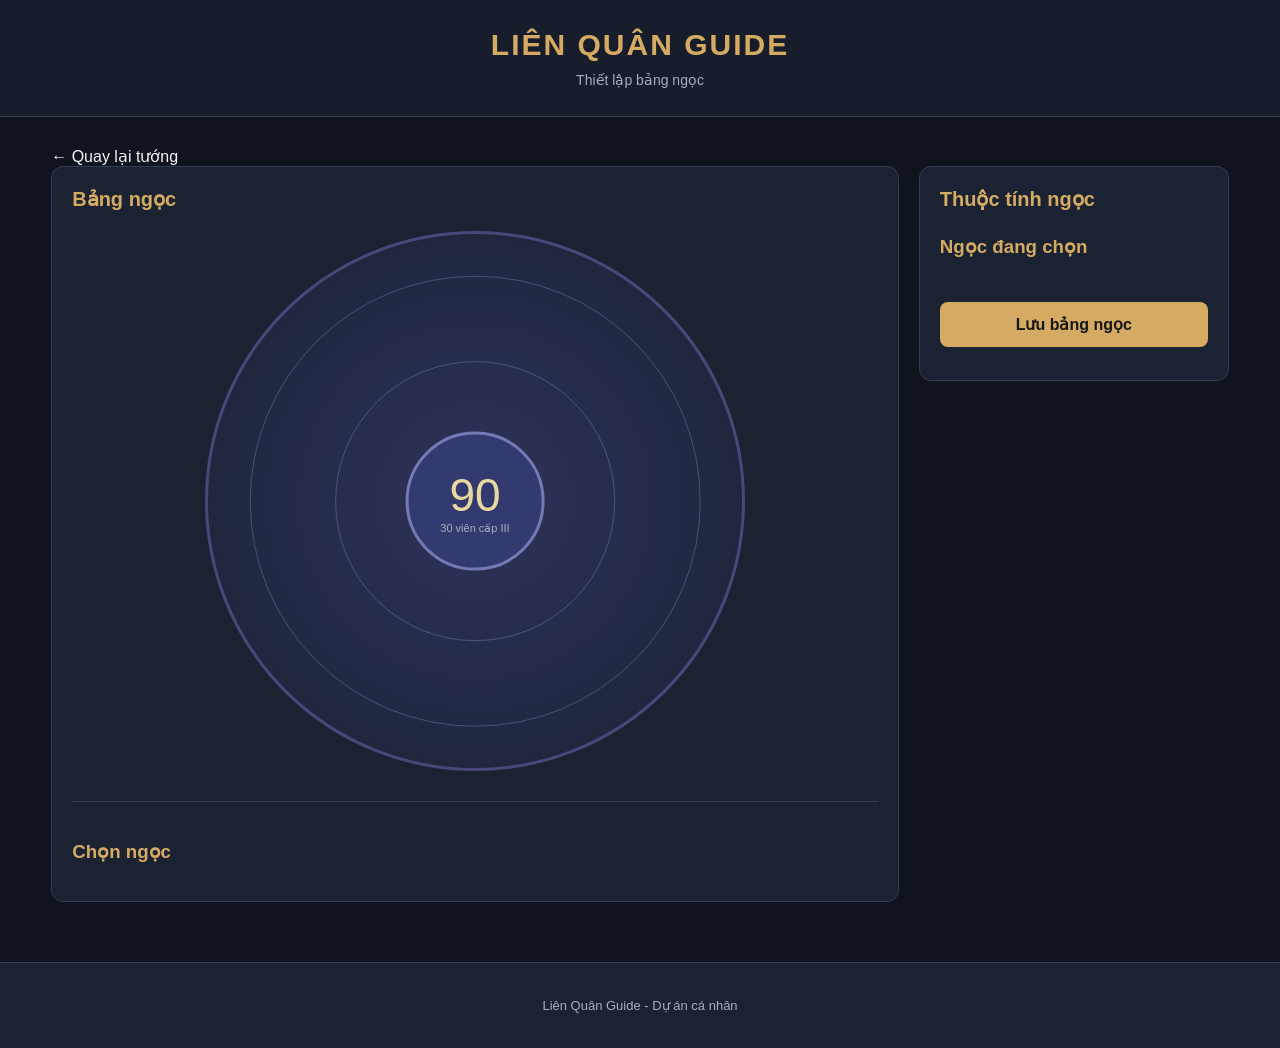
==== arcana.html @ 673d38d2 "Initial commit" ====
<!doctype html>
<html lang="vi">
  <head>
    <meta charset="UTF-8" />
    <meta name="viewport" content="width=device-width, initial-scale=1.0" />

    <title>Bảng ngọc - Liên Quân Guide</title>

    <link rel="stylesheet" href="css/style.css" />

    <script src="js/game-data-loader.js" defer></script>
    <script src="js/heroes-json.js" defer></script>
    <script src="js/arcana.js" defer></script>
  </head>

  <body>
    <header class="header">
      <div class="container">
        <h1>LIÊN QUÂN GUIDE</h1>
        <p>Thiết lập bảng ngọc</p>
      </div>
    </header>

    <main class="container arcana-page">
      <a id="arcana-back" href="index.html" class="back-link">
        ← Quay lại tướng
      </a>

      <div id="arcana-profile"></div>

      <div class="arcana-layout">
        <!-- Vòng tròn 30 viên ngọc -->
        <section class="arcana-board">
          <h2>Bảng ngọc</h2>

          <div id="arcana-circle" class="arcana-circle">
            <div class="arcana-center">
              <span>90</span>
              <small>30 viên cấp III</small>
            </div>
          </div>

          <div id="arcana-picker" class="arcana-picker">
            <h3>Chọn ngọc</h3>
            <div id="arcana-options"></div>
          </div>
        </section>

        <!-- Thông tin ngọc -->
        <aside class="arcana-sidebar">
          <h2>Thuộc tính ngọc</h2>

          <div id="arcana-stats"></div>

          <h3>Ngọc đang chọn</h3>
          <div id="arcana-details"></div>

          <button id="save-arcana" type="button">Lưu bảng ngọc</button>

          <p id="arcana-status" role="status"></p>
        </aside>
      </div>
    </main>

    <footer class="footer">
      <p>Liên Quân Guide - Dự án cá nhân</p>
    </footer>
  </body>
</html>
---- css/style.css ----
/* 1. THIẾT LẬP CHUNG */

:root {
  --bg: #10141f;
  --surface: #1b2232;
  --surface-hover: #293349;
  --primary: #d5aa62;
  --text: #f3f4f6;
  --muted: #a5afc0;
  --border: #343e51;
}

* {
  box-sizing: border-box;
}

body {
  margin: 0;
  font-family: Arial, sans-serif;
  background: var(--bg);
  color: var(--text);
  min-height: 100vh;
  display: flex;
  flex-direction: column;
}

.container {
  width: min(1200px, 92%);
  margin: 0 auto;
}

a {
  text-decoration: none;
  color: inherit;
}

button,
input {
  font: inherit;
}

/* 2. HEADER */

.header {
  background: #171d2b;
  padding: 28px 0;
  text-align: center;
  border-bottom: 1px solid var(--border);
}

.header h1 {
  margin: 0;
  font-size: 30px;
  letter-spacing: 2px;
  color: var(--primary);
}

.header p {
  margin: 10px 0 0;
  color: var(--muted);
  font-size: 14px;
}

/* 3. NAVIGATION */

.navbar {
  background: var(--surface);
  border-bottom: 1px solid var(--border);
}

.navbar .container {
  display: flex;
  align-items: center;
  flex-wrap: wrap;
  gap: 24px;
}

.navbar a {
  padding: 16px 0;
  font-size: 14px;
  color: var(--muted);
  transition: color 0.2s;
}

.navbar a:hover,
.navbar a.active {
  color: var(--primary);
}

/* 4. MAIN */

main {
  flex: 1;
}

.hero-section {
  padding: 35px 0 55px;
}

.hero-section h2 {
  margin: 0 0 24px;
  font-size: 24px;
}

/* 5. SEARCH */

.search-box {
  margin-bottom: 20px;
}

#hero-search {
  width: 100%;
  padding: 14px 16px;
  background: var(--surface);
  color: var(--text);
  border: 1px solid var(--border);
  border-radius: 8px;
  outline: none;
}

#hero-search:focus {
  border-color: var(--primary);
}

#hero-search::placeholder {
  color: var(--muted);
}

/* 6. LANE FILTERS */

.lane-filters {
  display: flex;
  flex-wrap: wrap;
  gap: 10px;
  margin-bottom: 24px;
}

.filter-btn {
  padding: 10px 18px;
  background: var(--surface);
  color: var(--muted);
  border: 1px solid var(--border);
  border-radius: 8px;
  cursor: pointer;
  transition: 0.2s;
}

.filter-btn:hover {
  background: var(--surface-hover);
  color: var(--text);
}

.filter-btn.active {
  background: var(--primary);
  color: #171717;
  border-color: var(--primary);
  font-weight: bold;
}

/* 7. HERO COUNT */

#hero-count {
  color: var(--muted);
  font-size: 14px;
  margin-bottom: 20px;
}

/* 8. HERO GRID */

.hero-grid {
  display: grid;
  grid-template-columns: repeat(6, minmax(0, 1fr));
  gap: 16px;
}

.hero-card {
  display: flex;
  flex-direction: column;
  align-items: center;
  text-align: center;
  gap: 8px;
  padding: 14px 8px;
  background: var(--surface);
  border: 1px solid var(--border);
  border-radius: 10px;
  transition: 0.2s;
  min-width: 0;
}

.hero-card:hover {
  background: var(--surface-hover);
  border-color: var(--primary);
  transform: translateY(-3px);
}

.hero-avatar {
  width: 72px;
  height: 72px;
  display: flex;
  align-items: center;
  justify-content: center;
  border-radius: 50%;
  background: linear-gradient(135deg, #514027, #a78046);
  color: white;
  font-size: 28px;
  font-weight: bold;
}

.hero-avatar img {
  width: 100%;
  height: 100%;
  object-fit: cover;
  border-radius: 50%;
}

.hero-card h3 {
  margin: 4px 0 0;
  font-size: 15px;
  overflow-wrap: anywhere;
}

.hero-role {
  font-size: 12px;
  color: var(--primary);
  margin: 0;
}

.hero-lanes {
  margin: 0;
  font-size: 11px;
  color: var(--muted);
  line-height: 1.5;
}

.empty-message {
  grid-column: 1 / -1;
  text-align: center;
  padding: 40px;
  color: var(--muted);
}

/* 9. FOOTER */

.footer {
  padding: 22px;
  text-align: center;
  background: var(--surface);
  border-top: 1px solid var(--border);
  color: var(--muted);
  font-size: 13px;
}

/* 10. RESPONSIVE */

@media (max-width: 1000px) {
  .hero-grid {
    grid-template-columns: repeat(4, minmax(0, 1fr));
  }
}

@media (max-width: 650px) {
  .header h1 {
    font-size: 23px;
  }

  .hero-section {
    padding-top: 24px;
  }

  .hero-grid {
    grid-template-columns: repeat(3, minmax(0, 1fr));
    gap: 10px;
  }

  .hero-card {
    padding: 12px 5px;
  }

  .hero-avatar {
    width: 58px;
    height: 58px;
    font-size: 23px;
  }

  .hero-card h3 {
    font-size: 13px;
  }

  .navbar .container {
    gap: 18px;
  }
}

@media (max-width: 360px) {
  .hero-grid {
    grid-template-columns: repeat(2, minmax(0, 1fr));
  }
}

/* 11. BẢNG KHẮC CHẾ */

.matchup-form {
  display: flex;
  flex-direction: column;
  gap: 12px;
  margin-bottom: 30px;
}

.matchup-form label {
  font-size: 14px;
  font-weight: bold;
  color: var(--text);
  margin-top: 8px;
}

.matchup-form select,
.matchup-form textarea {
  width: 100%;
  padding: 12px 14px;
  background: var(--bg);
  color: var(--text);
  border: 1px solid var(--border);
  border-radius: 8px;
  font: inherit;
  outline: none;
}

.matchup-form select:focus,
.matchup-form textarea:focus {
  border-color: var(--primary);
}

.matchup-form textarea {
  min-height: 120px;
  resize: vertical;
  line-height: 1.6;
}

.matchup-form textarea::placeholder {
  color: var(--muted);
}

#save-matchup {
  align-self: flex-start;
  background: var(--primary);
  color: #171717;
  border: none;
  padding: 12px 24px;
  border-radius: 8px;
  font-weight: bold;
  cursor: pointer;
  margin-top: 8px;
  transition: 0.2s;
}

#save-matchup:hover {
  filter: brightness(1.1);
}

/* 12. DANH SÁCH KÈO ĐÃ LƯU */

#matchup-list {
  display: grid;
  grid-template-columns: repeat(2, minmax(0, 1fr));
  gap: 16px;
  margin-top: 16px;
}

.matchup-card {
  background: var(--bg);
  border: 1px solid var(--border);
  border-radius: 10px;
  padding: 18px;
  min-width: 0;
}

.matchup-card h4 {
  color: var(--primary);
  font-size: 17px;
  margin: 0 0 12px;
}

.matchup-card p {
  color: var(--muted);
  font-size: 14px;
  line-height: 1.6;
  white-space: pre-wrap;
  overflow-wrap: anywhere;
}

.matchup-card button {
  padding: 9px 18px;
  margin: 8px 8px 0 0;
  background: var(--surface-hover);
  color: var(--text);
  border: 1px solid var(--border);
  border-radius: 6px;
  cursor: pointer;
}

.matchup-card button:hover {
  border-color: var(--primary);
}

.matchup-card button:last-child {
  color: #ff8585;
}

#matchup-list > p {
  grid-column: 1 / -1;
  color: var(--muted);
}

/* 13. RESPONSIVE BẢNG KHẮC CHẾ */

@media (max-width: 650px) {
  #matchup-list {
    grid-template-columns: 1fr;
  }

  #save-matchup {
    width: 100%;
  }

  .matchup-card {
    padding: 14px;
  }

  .matchup-form select,
  .matchup-form textarea {
    font-size: 16px;
  }
}

/* 14. HÌNH ẢNH TƯỚNG ĐỐI ĐẦU */

.matchup-header {
  display: flex;
  align-items: center;
  gap: 12px;
  margin-bottom: 14px;
}

.matchup-avatar {
  width: 55px;
  height: 55px;
  border-radius: 10px;
  object-fit: cover;
  flex-shrink: 0;
}

.matchup-avatar.fallback {
  display: flex;
  align-items: center;
  justify-content: center;
  background: var(--surface-hover);
  font-size: 22px;
  font-weight: bold;
}

.matchup-header h4 {
  margin: 0;
  font-size: 17px;
  color: var(--text);
}

/* 15. MÀU SẮC ĐỘ KHÓ */

.matchup-difficulty {
  display: inline-block;
  padding: 6px 12px;
  border-radius: 6px;
  font-size: 13px;
  font-weight: bold;
  margin-bottom: 10px;
}

.difficulty-easy {
  background: #173b2b;
  color: #68e0a0;
}

.difficulty-even {
  background: #3a321c;
  color: #f3c969;
}

.difficulty-hard {
  background: #472d19;
  color: #ffad68;
}

.difficulty-very-hard {
  background: #471f2a;
  color: #ff738c;
}

/* 16. BỘ TRANG BỊ - 12 Ô */

.build-description {
  color: var(--muted);
  font-size: 14px;
  margin-bottom: 20px;
}

.build-slots {
  display: grid;
  grid-template-columns: repeat(6, minmax(0, 1fr));
  gap: 14px;
}

.build-slot {
  position: relative;
  min-width: 0;
}

.build-slot-button {
  width: 100%;
  min-height: 125px;
  padding: 12px 6px;
  background: var(--bg);
  color: var(--text);
  border: 1px solid var(--border);
  border-radius: 10px;
  cursor: pointer;
  display: flex;
  flex-direction: column;
  align-items: center;
  justify-content: center;
  gap: 10px;
  transition: 0.2s;
}

.build-slot-button:hover {
  border-color: var(--primary);
  background: var(--surface-hover);
}

.build-slot-button img {
  width: 65px;
  height: 65px;
  object-fit: contain;
  border-radius: 8px;
}

.build-slot-button span {
  font-size: 12px;
  text-align: center;
  overflow-wrap: anywhere;
}

.build-slot-plus {
  font-size: 35px !important;
  color: var(--primary);
}

/* Nút xóa trang bị */

.build-remove {
  position: absolute;
  top: 5px;
  right: 5px;
  padding: 4px 7px;
  background: #51232b;
  color: #ff9ca8;
  border: none;
  border-radius: 5px;
  cursor: pointer;
  font-size: 11px;
}

.build-remove:hover {
  background: #813142;
}

#build-status {
  margin-top: 18px;
  color: var(--muted);
  font-size: 13px;
}

/* 17. BẢNG CHỌN TRANG BỊ */

.item-picker {
  margin-top: 25px;
  padding: 20px;
  background: var(--bg);
  border: 1px solid var(--primary);
  border-radius: 12px;
}

/* Đảm bảo bảng chọn ẩn khi đóng */

.item-picker[hidden] {
  display: none;
}

.item-picker-header {
  display: flex;
  justify-content: space-between;
  align-items: center;
  gap: 12px;
  margin-bottom: 18px;
}

.item-picker-header h3 {
  margin: 0;
  font-size: 18px;
  color: var(--primary);
}

#close-item-picker {
  padding: 8px 15px;
  background: var(--surface-hover);
  color: var(--text);
  border: 1px solid var(--border);
  border-radius: 6px;
  cursor: pointer;
}

#item-search,
#item-category {
  width: 100%;
  padding: 12px;
  margin-bottom: 12px;
  background: var(--surface);
  color: var(--text);
  border: 1px solid var(--border);
  border-radius: 8px;
  outline: none;
}

#item-search:focus,
#item-category:focus {
  border-color: var(--primary);
}

/* Danh sách trang bị */

.item-list {
  display: grid;
  grid-template-columns: repeat(3, minmax(0, 1fr));
  gap: 10px;
  max-height: 450px;
  overflow-y: auto;
}

.item-option {
  display: flex;
  align-items: center;
  gap: 12px;
  padding: 10px;
  background: var(--surface);
  color: var(--text);
  border: 1px solid var(--border);
  border-radius: 8px;
  cursor: pointer;
  text-align: left;
  min-width: 0;
}

.item-option:hover {
  border-color: var(--primary);
  background: var(--surface-hover);
}

.item-option img {
  width: 48px;
  height: 48px;
  object-fit: contain;
  flex-shrink: 0;
}

.item-option-info {
  display: flex;
  flex-direction: column;
  gap: 5px;
  min-width: 0;
}

.item-option-info strong {
  font-size: 13px;
  overflow-wrap: anywhere;
}

.item-option-info span {
  font-size: 12px;
  color: var(--primary);
}

/* 18. RESPONSIVE TRANG BỊ */

@media (max-width: 900px) {
  .build-slots {
    grid-template-columns: repeat(4, minmax(0, 1fr));
  }

  .item-list {
    grid-template-columns: repeat(2, minmax(0, 1fr));
  }
}

@media (max-width: 650px) {
  .build-slots {
    grid-template-columns: repeat(3, minmax(0, 1fr));
    gap: 9px;
  }

  .build-slot-button {
    min-height: 110px;
  }

  .build-slot-button img {
    width: 52px;
    height: 52px;
  }

  .item-picker {
    padding: 12px;
  }

  .item-list {
    grid-template-columns: 1fr;
  }

  #item-search,
  #item-category {
    font-size: 16px;
  }
}

/* 19. GHI CHÚ CÁCH CHƠI */

.notes-description {
  color: var(--muted);
  font-size: 14px;
  margin-bottom: 18px;
}

.notes-textarea {
  width: 100%;
  min-height: 250px;
  padding: 16px;
  background: var(--bg);
  color: var(--text);
  border: 1px solid var(--border);
  border-radius: 10px;
  font: inherit;
  font-size: 15px;
  line-height: 1.7;
  resize: vertical;
  outline: none;
}

.notes-textarea:focus {
  border-color: var(--primary);
}

.notes-actions {
  display: flex;
  flex-wrap: wrap;
  gap: 12px;
  margin-top: 15px;
}

.notes-actions button {
  padding: 12px 20px;
  border: none;
  border-radius: 8px;
  font-weight: bold;
  cursor: pointer;
}

#save-notes {
  background: var(--primary);
  color: #171717;
}

#delete-notes {
  background: #51232b;
  color: #ff9ca8;
}

#notes-status {
  color: var(--muted);
  font-size: 13px;
  margin-top: 12px;
}

@media (max-width: 650px) {
  .notes-actions button {
    flex: 1;
  }

  .notes-textarea {
    font-size: 16px;
  }
}

/* 20. GHIM TƯỚNG */

.hero-card-wrapper {
  position: relative;
  min-width: 0;
}

.hero-card-wrapper .hero-card {
  height: 100%;
}

.hero-pin {
  position: absolute;
  top: 8px;
  right: 8px;
  width: 32px;
  height: 32px;
  background: #10141fe0;
  color: var(--muted);
  border: 1px solid var(--border);
  border-radius: 8px;
  font-size: 22px;
  cursor: pointer;
  z-index: 2;
}

.hero-pin:hover,
.hero-pin.pinned {
  color: var(--primary);
  border-color: var(--primary);
}

.hero-card-wrapper:has(.hero-pin.pinned) .hero-card {
  border-color: var(--primary);
}

/* 21. BẢNG KHẮC CHẾ DẠNG LIỆT KÊ */

.matchup-table {
  min-width: 620px;
}

.matchup-table th,
.matchup-table td {
  padding: 14px;
}

.matchup-table th {
  font-size: 13px;
}

.matchup-table tbody tr:hover {
  background: var(--surface-hover);
}

.matchup-hero {
  gap: 12px;
}

.matchup-hero img {
  width: 46px;
  height: 46px;
  border-radius: 8px;
  object-fit: cover;
}

.matchup-hero strong {
  font-size: 14px;
}

.matchup-note-cell {
  font-size: 13px;
}

.matchup-actions button {
  padding: 8px 12px;
}

@media (max-width: 650px) {
  .matchup-table th,
  .matchup-table td {
    padding: 10px;
  }
}

/* 22. BẢNG KHẮC CHẾ MỚI */

/* Bộ lọc lane */

.enemy-tabs {
  display: flex;
  flex-wrap: wrap;
  gap: 8px;
  margin: 8px 0 14px;
}

.enemy-tabs button {
  background: var(--bg);
  color: var(--text);
  border: 1px solid var(--border);
  padding: 9px 12px;
  border-radius: 7px;
  cursor: pointer;
}

.enemy-tabs button.active,
.enemy-tabs button:hover {
  background: var(--primary);
  border-color: var(--primary);
  color: #171717;
}

/* Tìm kiếm và lọc vai trò */

.enemy-toolbar {
  display: grid;
  grid-template-columns: 1fr 190px;
  gap: 10px;
}

.enemy-toolbar input,
.enemy-toolbar select {
  min-width: 0;
  width: 100%;
  padding: 11px;
  background: var(--bg);
  color: var(--text);
  border: 1px solid var(--border);
  border-radius: 8px;
}

/* Lưới chọn tướng */

.enemy-grid {
  display: grid;
  grid-template-columns: repeat(auto-fill, minmax(94px, 1fr));
  gap: 9px;
  max-height: 345px;
  overflow-y: auto;
  padding: 12px;
  border: 1px solid var(--border);
  border-radius: 10px;
  background: var(--bg);
}

.enemy-choice {
  min-width: 0;
  display: flex;
  flex-direction: column;
  align-items: center;
  gap: 7px;
  padding: 9px 5px;
  border: 1px solid var(--border);
  background: var(--surface);
  border-radius: 8px;
  color: var(--text);
  cursor: pointer;
}

.enemy-choice img,
.enemy-fallback {
  width: 56px;
  height: 56px;
  object-fit: cover;
  border-radius: 8px;
}

.enemy-fallback {
  display: grid;
  place-items: center;
  background: var(--surface-hover);
}

.enemy-choice span:last-child {
  text-align: center;
  font-size: 12px;
  overflow-wrap: anywhere;
}

.enemy-choice:hover,
.enemy-choice.selected {
  border-color: var(--primary);
  background: var(--surface-hover);
}

.enemy-choice.selected {
  box-shadow: inset 0 0 0 1px var(--primary);
}

/* Tướng đang chọn */

.selected-enemy {
  color: var(--primary);
  font-weight: bold;
  margin: 4px 0 8px;
}

#matchup-status {
  color: var(--primary);
  margin: 0;
}

/* 23. DANH SÁCH KÈO THEO LANE */

#matchup-list {
  display: block;
}

.matchup-lane-heading {
  color: var(--primary);
  font-size: 16px;
  margin: 22px 0 10px;
}

/* Bảng */

.matchup-table-wrapper {
  width: 100%;
  overflow-x: auto;
  border: 1px solid var(--border);
  border-radius: 10px;
}

.matchup-table {
  width: 100%;
  min-width: 700px;
  border-collapse: collapse;
}

.matchup-table th,
.matchup-table td {
  padding: 12px;
  text-align: left;
  vertical-align: middle;
  border-bottom: 1px solid var(--border);
}

.matchup-table th {
  background: var(--surface-hover);
  color: var(--primary);
}

.matchup-table tbody tr:last-child td {
  border-bottom: none;
}

/* Hình và tên tướng */

.matchup-hero {
  display: flex;
  align-items: center;
  gap: 9px;
}

.matchup-hero img,
.matchup-hero .enemy-fallback {
  width: 42px;
  height: 42px;
  border-radius: 7px;
}

/* Ghi chú */

.matchup-note-cell {
  max-width: 350px;
  white-space: pre-wrap;
  overflow-wrap: anywhere;
  color: var(--muted);
}

/* Nút sửa và xóa */

.matchup-actions {
  white-space: nowrap;
}

.matchup-actions button {
  padding: 7px 10px;
  margin-right: 5px;
  border-radius: 6px;
  border: 1px solid var(--border);
  background: var(--surface-hover);
  color: var(--text);
  cursor: pointer;
}

.matchup-actions .delete-matchup {
  color: #ff8585;
}

/* Đánh giá cũ */

.difficulty-old {
  background: #333;
  color: #ddd;
}

/* 24. RESPONSIVE */

@media (max-width: 650px) {
  .enemy-toolbar {
    grid-template-columns: 1fr;
  }

  .enemy-grid {
    grid-template-columns: repeat(4, minmax(0, 1fr));
    gap: 5px;
    padding: 7px;
  }

  .enemy-choice img,
  .enemy-fallback {
    width: 45px;
    height: 45px;
  }

  .enemy-choice {
    padding: 6px 3px;
  }

  .enemy-choice span:last-child {
    font-size: 11px;
  }
}

@media (max-width: 380px) {
  .enemy-grid {
    grid-template-columns: repeat(3, minmax(0, 1fr));
  }
}

/* 25. HỆ THỐNG PHÙ HIỆU */

.insignias-branches button.active {
  border-color: var(--branch-color);
  color: var(--branch-color);
  background: var(--surface-hover);
}

.insignias-path {
  --path-color: var(--primary);
}

.insignias-path .path-line {
  background: var(--path-color);
  min-width: 10px;
}

.insignia-node {
  display: flex;
  flex-direction: column;
  align-items: center;
  justify-content: center;
  gap: 5px;
  background: transparent;
  border: 0;
  color: var(--muted);
  cursor: pointer;
}

.insignia-node img {
  width: 57px;
  height: 57px;
  object-fit: contain;
  border-radius: 50%;
  border: 2px solid var(--path-color);
}

.insignia-node.active img {
  box-shadow: 0 0 14px var(--path-color);
}

.insignia-node small {
  font-size: 12px;
  font-weight: bold;
  color: var(--path-color);
}

.insignia-empty {
  width: 57px;
  height: 57px;
  display: grid;
  place-items: center;
  border: 2px solid var(--path-color);
  border-radius: 50%;
  font-size: 28px;
  color: var(--path-color);
  opacity: 0.65;
}

.insignia-node.active .insignia-empty {
  opacity: 1;
  box-shadow: 0 0 12px var(--path-color);
}

.insignia-fallback {
  display: grid;
  place-items: center;
  min-height: 55px;
  color: var(--primary);
  font-size: 12px;
  text-align: center;
}

.insignias-options button:hover {
  border-color: var(--primary);
  background: var(--surface-hover);
}

.insignias-options button.selected {
  box-shadow: inset 0 0 0 1px var(--primary);
}

.insignias-info h3 {
  margin-bottom: 12px;
}

#insignias-status {
  color: var(--primary);
  font-size: 14px;
  margin-top: 12px;
}

@media (max-width: 650px) {
  .insignia-node img,
  .insignia-empty {
    width: 45px;
    height: 45px;
  }

  .insignias-path .path-node {
    width: 53px;
    min-height: 75px;
  }

  .insignias-options {
    grid-template-columns: repeat(3, minmax(0, 1fr));
  }
}

/* 26. THANH XEM TRƯỚC PHÙ HIỆU */

.insignias-preview {
  display: flex;
  align-items: center;
  justify-content: space-between;
  gap: 20px;
  margin-top: 24px;
  padding: 18px 24px;
  background: #25254b;
  border: 1px solid #393961;
  border-radius: 12px;
  text-decoration: none;
  color: var(--text);
  transition: 0.2s;
}

.insignias-preview:hover {
  background: #30305c;
  border-color: var(--primary);
}

.insignias-preview-content {
  display: flex;
  flex-direction: column;
  gap: 12px;
  min-width: 0;
}

.insignias-preview-content h3 {
  margin: 0;
  font-size: 17px;
  color: var(--muted);
}

.insignias-preview-icons {
  display: flex;
  align-items: center;
  flex-wrap: wrap;
  gap: 12px;
}

.insignia-preview-slot {
  width: 56px;
  height: 56px;
  display: grid;
  place-items: center;
  border: 2px solid #7b4652;
  border-radius: 50%;
  background: #2d2033;
  color: #dca7a7;
  font-size: 26px;
  overflow: hidden;
}

.insignia-preview-slot.sub {
  width: 46px;
  height: 46px;
  border-color: #467b59;
  background: #20392b;
  color: #88d7a5;
}

.insignia-preview-slot.sub:nth-child(4) {
  margin-left: 18px;
}

.insignia-preview-slot img {
  width: 100%;
  height: 100%;
  object-fit: contain;
}

.insignias-preview-arrow {
  font-size: 30px;
  color: #9dc4f1;
  flex-shrink: 0;
}

@media (max-width: 650px) {
  .insignias-preview {
    padding: 14px;
    gap: 10px;
  }

  .insignias-preview-icons {
    gap: 6px;
  }

  .insignia-preview-slot {
    width: 42px;
    height: 42px;
  }

  .insignia-preview-slot.sub {
    width: 36px;
    height: 36px;
  }

  .insignia-preview-slot.sub:nth-child(4) {
    margin-left: 8px;
  }

  .insignias-preview-arrow {
    font-size: 23px;
  }
}

/* 27. GIAO DIỆN BẢNG NGỌC */

.arcana-page {
  padding: 30px 0 60px;
}

.arcana-hero-profile {
  display: flex;
  align-items: center;
  gap: 15px;
  margin-bottom: 25px;
}

.arcana-hero-profile img {
  width: 75px;
  height: 75px;
  object-fit: cover;
  border-radius: 50%;
  border: 2px solid var(--primary);
}

.arcana-hero-profile h2 {
  margin: 0 0 8px;
  color: var(--primary);
}

.arcana-hero-profile p {
  margin: 0;
  color: var(--muted);
}

/* Bố cục chính */

.arcana-layout {
  display: grid;
  grid-template-columns: minmax(0, 1fr) 310px;
  gap: 20px;
  align-items: start;
}

.arcana-board,
.arcana-sidebar {
  min-width: 0;
  background: var(--surface);
  border: 1px solid var(--border);
  border-radius: 12px;
  padding: 20px;
}

.arcana-board h2,
.arcana-sidebar h2 {
  color: var(--primary);
  margin: 0 0 20px;
  font-size: 20px;
}

/* Vòng tròn */

.arcana-circle {
  position: relative;
  width: min(100%, 540px);
  aspect-ratio: 1;
  margin: 15px auto 30px;
  border: 3px solid #4b477a;
  border-radius: 50%;
  background: radial-gradient(circle, #30335c 0%, #222944 55%, #1b2232 100%);
}

.arcana-center {
  position: absolute;
  left: 50%;
  top: 50%;
  transform: translate(-50%, -50%);
  width: 26%;
  aspect-ratio: 1;
  border-radius: 50%;
  display: flex;
  flex-direction: column;
  align-items: center;
  justify-content: center;
  background: #333a70;
  border: 3px solid #747ab5;
  color: #e9d8a0;
}

.arcana-center span {
  font-size: clamp(28px, 5vw, 46px);
}

.arcana-center small {
  color: var(--muted);
  font-size: 11px;
  text-align: center;
}

/* Từng viên ngọc */

.arcana-slot {
  position: absolute;
  transform: translate(-50%, -50%);
  width: 10.8%;
  aspect-ratio: 1;
  padding: 2px;
  border-radius: 50%;
  background: #24283e;
  border: 2px solid var(--gem-color);
  cursor: pointer;
}

.arcana-red {
  --gem-color: #db6565;
}

.arcana-purple {
  --gem-color: #ae75d9;
}

.arcana-teal {
  --gem-color: #48bcc4;
}

.arcana-slot img {
  width: 100%;
  height: 100%;
  object-fit: contain;
  border-radius: 50%;
}

.arcana-slot.selected {
  box-shadow: 0 0 14px var(--gem-color);
  outline: 2px solid var(--primary);
  outline-offset: 2px;
}

.arcana-slot:hover {
  filter: brightness(1.2);
}

/* Bảng chọn loại ngọc */

.arcana-picker {
  border-top: 1px solid var(--border);
  padding-top: 20px;
}

.arcana-picker h3 {
  color: var(--primary);
}

#arcana-options {
  display: grid;
  grid-template-columns: repeat(3, minmax(0, 1fr));
  gap: 10px;
}

.arcana-option {
  display: flex;
  flex-direction: column;
  align-items: center;
  gap: 8px;
  min-width: 0;
  padding: 12px 6px;
  background: var(--bg);
  border: 1px solid var(--border);
  border-radius: 10px;
  color: var(--text);
  cursor: pointer;
}

.arcana-option img {
  width: 52px;
  height: 52px;
  object-fit: contain;
}

.arcana-option span {
  font-size: 12px;
  line-height: 1.4;
  text-align: center;
  overflow-wrap: anywhere;
}

.arcana-option.selected {
  border-color: var(--gem-color);
  background: var(--surface-hover);
}

.arcana-option:hover {
  border-color: var(--primary);
}

/* Tổng chỉ số */

.arcana-stat-row {
  display: flex;
  justify-content: space-between;
  gap: 12px;
  padding: 8px 0;
  border-bottom: 1px solid var(--border);
  font-size: 14px;
}

.arcana-stat-row strong {
  color: #70dab0;
  white-space: nowrap;
}

/* Chi tiết ngọc */

.arcana-sidebar h3 {
  color: var(--primary);
  margin-top: 25px;
}

.arcana-detail-image {
  width: 60px;
  height: 60px;
  object-fit: contain;
}

#arcana-details h4 {
  margin: 12px 0;
}

#arcana-details p {
  color: var(--muted);
  line-height: 1.6;
}

/* Nút lưu */

#save-arcana {
  width: 100%;
  padding: 13px;
  margin-top: 25px;
  background: var(--primary);
  color: #171717;
  border: 0;
  border-radius: 8px;
  font-weight: bold;
  cursor: pointer;
}

#arcana-status {
  color: var(--primary);
  font-size: 13px;
  margin-top: 12px;
}

/* Responsive */

@media (max-width: 850px) {
  .arcana-layout {
    grid-template-columns: 1fr;
  }
}

@media (max-width: 550px) {
  .arcana-board,
  .arcana-sidebar {
    padding: 12px;
  }

  .arcana-circle {
    margin: 15px auto 25px;
  }

  #arcana-options {
    grid-template-columns: repeat(2, minmax(0, 1fr));
  }

  .arcana-center small {
    font-size: 9px;
  }
}

/* 28. XEM TRƯỚC BẢNG NGỌC */

.arcana-preview {
  display: flex;
  align-items: center;
  justify-content: space-between;
  gap: 20px;
  margin-top: 16px;
  padding: 18px 24px;
  background: #25254b;
  border: 1px solid #393961;
  border-radius: 12px;
  color: var(--text);
  text-decoration: none;
  transition: 0.2s;
}

.arcana-preview:hover {
  background: #30305c;
  border-color: var(--primary);
}

.arcana-preview-content {
  display: flex;
  flex-direction: column;
  gap: 12px;
  min-width: 0;
  flex: 1;
}

.arcana-preview-content h3 {
  margin: 0;
  font-size: 17px;
  color: var(--muted);
}

.arcana-preview-summary {
  display: flex;
  align-items: center;
  gap: 12px;
  max-width: 100%;
  overflow-x: auto;
  padding-bottom: 5px;
}

.arcana-preview-level {
  width: 55px;
  height: 55px;
  flex-shrink: 0;
  display: grid;
  place-items: center;
  border: 3px solid #769bea;
  border-radius: 50%;
  background: #27365f;
  color: #e8dba5;
  font-size: 24px;
  font-weight: bold;
}

.arcana-preview-group {
  display: flex;
  flex-direction: column;
  align-items: center;
  gap: 5px;
  flex-shrink: 0;
}

.arcana-preview-group img {
  width: 43px;
  height: 43px;
  object-fit: contain;
  border-radius: 50%;
}

.arcana-preview-group span {
  font-size: 12px;
  color: var(--text);
}

.arcana-preview-empty {
  margin: 0;
  color: var(--muted);
}

.arcana-preview-arrow {
  font-size: 30px;
  color: #9dc4f1;
  flex-shrink: 0;
}

@media (max-width: 650px) {
  .arcana-preview {
    padding: 14px;
    gap: 10px;
  }

  .arcana-preview-summary {
    gap: 9px;
  }

  .arcana-preview-level {
    width: 43px;
    height: 43px;
    font-size: 19px;
  }

  .arcana-preview-group img {
    width: 35px;
    height: 35px;
  }

  .arcana-preview-arrow {
    font-size: 23px;
  }
}

/* CỬA HÀNG TRANG BỊ */

.shop-layout {
  display: grid;
  grid-template-columns: 125px minmax(0, 1fr) 245px;
  gap: 12px;
}

.shop-categories {
  display: flex;
  flex-direction: column;
  gap: 5px;
}

.shop-category {
  padding: 11px 7px;
  border: 0;
  border-left: 3px solid transparent;
  background: var(--surface);
  color: var(--text);
  text-align: left;
  border-radius: 5px;
  cursor: pointer;
}

.shop-category.active {
  border-color: var(--primary);
  background: var(--surface-hover);
  font-weight: 700;
}

.shop-main {
  min-width: 0;
}

.shop-main #item-search {
  box-sizing: border-box;
  width: 100%;
  margin-bottom: 12px;
}

.shop-main .item-list {
  display: grid;
  grid-template-columns: repeat(2, minmax(0, 1fr));
  gap: 8px;
  max-height: 350px;
  overflow-y: auto;
}

.shop-main .item-option.active {
  border-color: var(--primary);
  box-shadow: inset 0 0 0 1px var(--primary);
}

.shop-main .item-option img {
  width: 43px;
  height: 43px;
}

.shop-info {
  padding: 14px;
  background: var(--surface);
  border: 1px solid var(--border);
  border-radius: 9px;
  min-width: 0;
  line-height: 1.5;
}

.shop-detail-heading {
  display: flex;
  align-items: center;
  gap: 12px;
}

.shop-detail-heading img {
  width: 55px;
  height: 55px;
  object-fit: contain;
}

.shop-detail-heading h4 {
  margin: 0;
  font-size: 15px;
}

.shop-detail-heading p {
  margin: 4px 0 0;
  color: var(--primary);
  font-size: 13px;
}

.shop-info ul {
  padding-left: 17px;
  color: var(--primary);
  font-size: 13px;
}

.shop-info strong {
  display: block;
  margin-top: 10px;
}

.shop-info p {
  font-size: 13px;
}

#shop-confirm {
  width: 100%;
  padding: 11px;
  margin-top: 18px;
  border: 0;
  border-radius: 7px;
  background: var(--primary);
  color: #16161c;
  cursor: pointer;
  font-weight: 700;
}

#shop-confirm:disabled {
  opacity: 0.5;
  cursor: not-allowed;
}

/* CÂY GHÉP TRANG BỊ */

.shop-recipe-area {
  margin-top: 18px;
  padding-top: 12px;
  border-top: 1px solid var(--border);
}

.shop-recipe-area h4 {
  margin: 0 0 8px;
  color: var(--primary);
}

.shop-recipe-message {
  color: var(--muted);
  font-size: 12px;
  line-height: 1.5;
}

#recipe-tree {
  max-width: 100%;
  overflow-x: auto;
}

.shop-recipe-visual {
  position: relative;
  display: grid;
  grid-template-columns: repeat(var(--recipe-columns), 145px);
  gap: 26px;
  width: max-content;
  min-height: 90px;
  padding: 10px;
}

.shop-recipe-column {
  display: flex;
  flex-direction: column;
  justify-content: space-around;
  gap: 10px;
  position: relative;
  z-index: 1;
}

.shop-recipe-node {
  position: relative;
  width: 145px;
  min-height: 58px;
  display: flex;
  align-items: center;
  gap: 8px;
  padding: 7px;
  border: 1px solid var(--border);
  border-radius: 6px;
  background: var(--surface);
  color: var(--text);
  cursor: pointer;
  text-align: left;
}

.shop-recipe-node:hover {
  border-color: var(--primary);
}

.shop-recipe-node img {
  width: 38px;
  height: 38px;
  flex-shrink: 0;
  object-fit: contain;
}

.shop-recipe-node span {
  font-size: 11px;
  line-height: 1.3;
  overflow-wrap: anywhere;
}

.recipe-unverified {
  position: absolute;
  right: -6px;
  top: -7px;
  border-radius: 50%;
  background: #765326;
  color: white;
  width: 17px;
  height: 17px;
  display: grid;
  place-items: center;
  font-size: 11px;
}

.shop-recipe-lines {
  position: absolute;
  inset: 0;
  pointer-events: none;
  overflow: visible;
  z-index: 0;
}

.shop-recipe-lines path {
  fill: none;
  stroke: #7fb6ef;
  stroke-width: 2;
}

/* Responsive */

@media (max-width: 1050px) {
  .shop-layout {
    grid-template-columns: 105px minmax(0, 1fr);
  }

  .shop-info {
    grid-column: 2;
  }
}

@media (max-width: 650px) {
  .shop-categories {
    width: 100%;
  }

  .shop-category {
    flex: 0 0 auto;
  }

  .shop-main,
  .shop-info {
    box-sizing: border-box;
  }

  .shop-main .item-list {
    grid-template-columns: repeat(2, minmax(0, 1fr));
  }
}

/* PHÉP BỔ TRỢ */

.spell-hint {
  color: var(--muted);
  font-size: 14px;
  margin-bottom: 18px;
}

.spell-grid {
  display: grid;
  grid-template-columns: repeat(5, minmax(0, 1fr));
  gap: 12px;
}

.spell-option {
  display: flex;
  flex-direction: column;
  align-items: center;
  justify-content: center;
  gap: 10px;
  padding: 14px 8px;
  border: 2px solid var(--border);
  border-radius: 10px;
  background: var(--surface-hover);
  color: var(--text);
  cursor: pointer;
  transition: 0.2s;
}

.spell-option img {
  width: 54px;
  height: 54px;
  object-fit: contain;
  border-radius: 10px;
}

.spell-option span {
  font-size: 13px;
  font-weight: 600;
  text-align: center;
}

.spell-option:hover {
  border-color: var(--primary);
  transform: translateY(-2px);
}

.spell-option.is-selected {
  border-color: var(--primary);
  background: rgba(213, 170, 98, 0.16);
  box-shadow: 0 0 12px rgba(213, 170, 98, 0.2);
}

.spell-option:focus-visible {
  outline: 2px solid var(--primary);
  outline-offset: 3px;
}

.spell-detail {
  margin-top: 20px;
  padding: 16px;
  background: var(--bg);
  border: 1px solid var(--border);
  border-radius: 8px;
  color: var(--text);
  font-size: 14px;
  line-height: 1.7;
}

/* Responsive */

@media (max-width: 768px) {
  .spell-grid {
    grid-template-columns: repeat(3, minmax(0, 1fr));
  }
}

@media (max-width: 480px) {
  .spell-grid {
    grid-template-columns: repeat(2, minmax(0, 1fr));
  }

  .spell-option img {
    width: 48px;
    height: 48px;
  }
}

/* PHÉP BỔ TRỢ - GIAO DIỆN THU GỌN */

.spell-summary {
  display: grid;
  grid-template-columns: 1fr 32px;
  grid-template-areas:
    "title arrow"
    "current arrow";
  align-items: center;
  width: 100%;
  padding: 12px 16px;
  gap: 8px;
  background: var(--surface-hover);
  border: 1px solid var(--border);
  border-radius: 12px;
  color: var(--text);
  cursor: pointer;
  text-align: left;
}

.spell-summary-title {
  grid-area: title;
  font-size: 15px;
  font-weight: 600;
}

.spell-summary-current {
  grid-area: current;
  display: flex;
  align-items: center;
  gap: 12px;
  min-height: 60px;
  font-size: 14px;
}

.spell-summary-current img {
  width: 56px;
  height: 56px;
  object-fit: contain;
  border-radius: 50%;
}

.spell-summary-arrow {
  grid-area: arrow;
  font-size: 36px;
  line-height: 1;
  text-align: center;
  transition: transform 0.2s;
}

.spell-summary.is-open .spell-summary-arrow {
  transform: rotate(90deg);
}

.spell-summary:hover {
  border-color: var(--primary);
}

.spell-summary:focus-visible {
  outline: 2px solid var(--primary);
  outline-offset: 2px;
}

.spell-chooser {
  margin-top: 14px;
}

.spell-chooser[hidden] {
  display: none;
}

/* XEM TRƯỚC PHÉP BỔ TRỢ */

.spell-preview {
  display: flex;
  align-items: center;
  justify-content: space-between;
  gap: 20px;
  margin-top: 24px;
  padding: 18px 24px;
  background: #25254b;
  border: 1px solid #393961;
  border-radius: 12px;
  color: var(--text);
  cursor: pointer;
}

.spell-preview:hover {
  background: #30305c;
  border-color: var(--primary);
}

.spell-preview-content {
  display: flex;
  flex-direction: column;
  gap: 12px;
  min-width: 0;
}

.spell-preview-content h3 {
  margin: 0;
  color: var(--muted);
  font-size: 17px;
}

.spell-preview-selected {
  display: flex;
  align-items: center;
  gap: 12px;
  min-height: 56px;
}

.spell-preview-selected img {
  width: 56px;
  height: 56px;
  object-fit: contain;
  border-radius: 50%;
}

.spell-preview-arrow {
  color: #9dc4f1;
  font-size: 30px;
}

/* TRANG CHỌN PHÉP BỔ TRỢ */

.spell-page {
  padding: 30px 0 60px;
}

.spell-back {
  display: inline-block;
  margin-bottom: 24px;
  color: var(--primary);
}

.spell-hero {
  display: flex;
  align-items: center;
  gap: 15px;
  margin-bottom: 25px;
}

.spell-hero img {
  width: 75px;
  height: 75px;
  object-fit: cover;
  border-radius: 50%;
  border: 2px solid var(--primary);
}

.spell-hero h2 {
  color: var(--primary);
}

.spell-layout {
  display: grid;
  grid-template-columns: minmax(0, 1fr) minmax(0, 1fr);
  gap: 24px;
  align-items: start;
}

.spell-list-panel,
.spell-info-panel {
  background: var(--surface);
  border: 1px solid var(--border);
  border-radius: 12px;
  padding: 24px;
  min-width: 0;
}

.spell-list-panel h2 {
  margin-top: 0;
  color: var(--primary);
}

.spell-list {
  display: grid;
  grid-template-columns: repeat(3, minmax(0, 1fr));
  gap: 16px;
}

.spell-choice {
  position: relative;
  display: flex;
  flex-direction: column;
  align-items: center;
  gap: 9px;
  min-width: 0;
  padding: 12px 5px;
  border: 2px solid transparent;
  border-radius: 12px;
  background: var(--surface-hover);
  color: var(--text);
  cursor: pointer;
}

.spell-choice img {
  width: 62px;
  height: 62px;
  object-fit: contain;
  border-radius: 50%;
}

.spell-choice span:not(.spell-check) {
  font-size: 13px;
  text-align: center;
  overflow-wrap: anywhere;
}

.spell-choice:hover,
.spell-choice.active {
  border-color: var(--primary);
}

.spell-check {
  display: none;
  position: absolute;
  top: 5px;
  right: 5px;
  width: 20px;
  height: 20px;
  line-height: 20px;
  text-align: center;
  border-radius: 50%;
  color: white;
  background: #27895b;
  font-size: 13px;
}

.spell-choice.equipped .spell-check {
  display: block;
}

.spell-choice:focus-visible {
  outline: 2px solid var(--primary);
  outline-offset: 3px;
}

/* Thông tin bên phải */

.spell-info-panel {
  display: flex;
  flex-direction: column;
  gap: 14px;
}

.spell-info-image {
  width: 90px;
  height: 90px;
  object-fit: contain;
}

.spell-info-panel h2 {
  color: var(--primary);
}

.spell-info-description {
  color: var(--muted);
  line-height: 1.8;
  white-space: pre-line;
}

#spell-use {
  padding: 14px 20px;
  border: 0;
  border-radius: 8px;
  background: var(--primary);
  color: #171d2b;
  font-weight: bold;
  cursor: pointer;
}

#spell-use:disabled {
  opacity: 0.55;
  cursor: default;
}

#spell-status {
  color: var(--primary);
  font-size: 14px;
}

@media (max-width: 700px) {
  .spell-layout {
    grid-template-columns: 1fr;
  }

  .spell-list-panel,
  .spell-info-panel {
    padding: 16px;
  }

  .spell-list {
    gap: 8px;
  }

  .spell-choice img {
    width: 52px;
    height: 52px;
  }

  .spell-preview {
    padding: 14px;
  }
}

/* BỘ TRANG BỊ - XEM TRƯỚC */

.builds-preview-icons {
  display: flex;
  flex-wrap: wrap;
  align-items: center;
  gap: 10px;
  min-height: 56px;
}

.builds-preview-icons img {
  width: 56px;
  height: 56px;
  object-fit: contain;
  border-radius: 7px;
  border: 1px solid var(--border);
}

.builds-preview-more {
  color: var(--primary);
  font-size: 16px;
  font-weight: bold;
}

/* TRANG CHỌN TRANG BỊ */

.build-page {
  padding: 30px 0 60px;
}

.build-page-back {
  display: inline-block;
  margin-bottom: 24px;
  color: var(--primary);
}

.build-page-hero {
  display: flex;
  align-items: center;
  gap: 15px;
  margin-bottom: 25px;
}

.build-page-hero img {
  width: 75px;
  height: 75px;
  object-fit: cover;
  border-radius: 50%;
  border: 2px solid var(--primary);
}

.build-page-hero h2 {
  color: var(--primary);
}

@media (max-width: 650px) {
  .builds-preview-icons {
    gap: 6px;
  }

  .builds-preview-icons img {
    width: 44px;
    height: 44px;
  }
}

/* BẢNG KHẮC CHẾ - XEM TRƯỚC 5 ĐƯỜNG */

.matchup-preview-heading {
  display: flex;
  align-items: center;
  justify-content: space-between;
  gap: 20px;
  margin-bottom: 18px;
}

.matchup-preview-heading h2 {
  margin: 0;
}

.matchup-preview-arrow {
  color: #91beff;
  font-size: 30px;
  padding: 4px 12px;
  flex-shrink: 0;
}

.matchup-preview-arrow:hover {
  color: var(--primary);
}

/* Năm cột theo đường */

.matchup-preview-board {
  display: grid;
  grid-template-columns: repeat(5, minmax(0, 1fr));
  gap: 12px;
  overflow-x: auto;
  padding-bottom: 6px;
}

.matchup-preview-column {
  --lane-color: #e5ae70;
  min-width: 0;
  padding: 10px;
  border: 1px solid var(--border);
  border-top: 3px solid var(--lane-color);
  border-radius: 10px;
  background: #141b2b;
}

.matchup-preview-column[data-lane="top"] {
  --lane-color: #ed7680;
}

.matchup-preview-column[data-lane="jg"] {
  --lane-color: #51ce90;
}

.matchup-preview-column[data-lane="mid"] {
  --lane-color: #66aaff;
}

.matchup-preview-column[data-lane="ad"] {
  --lane-color: #e6b85a;
}

.matchup-preview-column[data-lane="sp"] {
  --lane-color: #b98cf6;
}

.matchup-preview-column h3 {
  color: var(--lane-color);
  font-size: 15px;
  margin: 3px 0 6px;
  overflow-wrap: anywhere;
}

.matchup-preview-count {
  color: var(--muted);
  font-size: 11px;
  margin: 0 0 12px;
}

.matchup-preview-empty {
  color: var(--muted);
  font-size: 12px;
  text-align: center;
  padding: 20px 4px;
}

/* Mỗi tướng là một thẻ xếp dọc */

.matchup-preview-card {
  display: flex;
  align-items: flex-start;
  gap: 9px;
  padding: 9px 7px;
  margin-bottom: 8px;
  background: #20283b;
  border: 1px solid #344159;
  border-radius: 8px;
}

.matchup-preview-card img,
.matchup-preview-fallback {
  width: 44px;
  height: 44px;
  flex-shrink: 0;
  border-radius: 7px;
  object-fit: cover;
}

.matchup-preview-fallback {
  display: flex;
  align-items: center;
  justify-content: center;
  background: #354057;
}

.matchup-preview-details {
  display: flex;
  flex-direction: column;
  gap: 4px;
  min-width: 0;
  flex: 1;
}

.matchup-preview-details strong {
  font-size: 12px;
  color: var(--text);
  overflow-wrap: anywhere;
}

.matchup-preview-level {
  font-size: 11px;
  font-weight: 600;
  color: #aeb9ce;
}

.matchup-preview-level[data-level="Khó"] {
  color: #ffbd55;
}

.matchup-preview-level[data-level="Cực khó"] {
  color: #ff6578;
}

.matchup-preview-level[data-level="Ngang kèo"] {
  color: #86c8f7;
}

.matchup-preview-level[data-level="Dễ"] {
  color: #69d8a0;
}

.matchup-preview-details p {
  color: var(--muted);
  font-size: 11px;
  line-height: 1.4;
  margin: 0;
  display: -webkit-box;
  line-clamp: 2;
  -webkit-line-clamp: 2;
  -webkit-box-orient: vertical;
  overflow: hidden;
  overflow-wrap: anywhere;
}

/* Màn hình nhỏ: cuộn ngang các cột */

@media (max-width: 1050px) {
  .matchup-preview-board {
    grid-template-columns: repeat(5, minmax(185px, 1fr));
  }
}

/* TRANG QUẢN LÝ KHẮC CHẾ RIÊNG */

.matchup-page {
  padding: 30px 0 60px;
}

.matchup-back {
  display: inline-block;
  margin-bottom: 24px;
  color: var(--primary);
}

.matchup-page-profile {
  display: flex;
  align-items: center;
  gap: 16px;
  margin-bottom: 24px;
}

.matchup-page-profile img {
  width: 75px;
  height: 75px;
  border-radius: 50%;
  object-fit: cover;
  border: 2px solid var(--primary);
}

.matchup-page-profile h2 {
  margin: 0 0 6px;
  color: var(--primary);
}

.matchup-page-profile p {
  margin: 0;
  color: var(--muted);
  font-size: 14px;
}

/* BẢNG NGỌC - HAI VÒNG TRÒN */

/* Đường viền trang trí hai vòng */

.arcana-circle::before,
.arcana-circle::after {
  content: "";
  position: absolute;
  left: 50%;
  top: 50%;
  transform: translate(-50%, -50%);
  border: 1px solid rgba(140, 147, 205, 0.38);
  border-radius: 50%;
  aspect-ratio: 1;
  pointer-events: none;
  z-index: 0;
}

/* Vòng ngoài */

.arcana-circle::before {
  width: 84%;
}

/* Vòng trong */

.arcana-circle::after {
  width: 52%;
}

/* Các viên ngọc */

.arcana-circle .arcana-slot {
  z-index: 1;
  transition:
    box-shadow 0.2s,
    filter 0.2s;
}

/* 18 viên vòng ngoài */

.arcana-slot-outer {
  width: 10%;
}

/* 12 viên vòng trong */

.arcana-slot-inner {
  width: 10.5%;
}

/* Tâm bảng ngọc */

.arcana-circle .arcana-center {
  z-index: 2;
}

/* Viên đang chọn */

.arcana-circle .arcana-slot.selected {
  z-index: 3;
}

/* Hiệu ứng khi rê chuột */

.arcana-circle .arcana-slot:hover {
  z-index: 4;
  filter: brightness(1.25);
}

/* Màn hình nhỏ */

@media (max-width: 550px) {
  .arcana-slot-outer {
    width: 10%;
  }

  .arcana-slot-inner {
    width: 10.5%;
  }
}

/* CỬA HÀNG TRANG BỊ - 3 CỘT */

/* Tạm ẩn cây ghép và nút thêm thủ công */

.shop-recipe-area,
#shop-confirm {
  display: none !important;
}

/* Ba khu vực: danh mục / trang bị / mô tả */

.shop-layout {
  grid-template-columns: 115px minmax(0, 1fr) 260px;
  align-items: start;
}

/* Ba cột trang bị */

.shop-main #item-list {
  display: grid;
  grid-template-columns: repeat(3, minmax(185px, 1fr));
  column-gap: 45px;
  row-gap: 8px;
  max-height: 650px;
  overflow: auto;
  align-items: start;
}

/* Trang bị xếp từ trên xuống trong từng cột */

.shop-item-column {
  display: flex;
  flex-direction: column;
  gap: 8px;
  min-width: 0;
}

/* Thẻ trang bị */

.shop-main #item-list .item-option {
  display: flex;
  align-items: center;
  width: 100%;
  min-width: 0;
  min-height: 65px;
  gap: 9px;
  padding: 7px;
  box-sizing: border-box;
}

.shop-main #item-list .item-option img {
  width: 48px;
  height: 48px;
  flex-shrink: 0;
  object-fit: contain;
}

.shop-main #item-list .item-option-info {
  min-width: 0;
  flex: 1;
}

.shop-main #item-list .item-option-info strong {
  display: block;
  overflow: hidden;
  white-space: nowrap;
  text-overflow: ellipsis;
  font-size: 12px;
}

.shop-main #item-list .item-option-info span {
  font-size: 11px;
}

/* Làm nổi bật trang bị vừa chọn */

.shop-main #item-list .item-option.active {
  border-color: var(--primary);
  background: var(--surface-hover);
}

/* Responsive */

@media (max-width: 1100px) {
  .shop-layout {
    grid-template-columns: 110px minmax(0, 1fr);
  }

  .shop-info {
    grid-column: 2;
  }
}

@media (max-width: 650px) {
  .shop-layout {
    display: flex;
    flex-direction: column;
  }

  .shop-main,
  .shop-info {
    width: 100%;
  }

  .shop-main #item-list {
    grid-template-columns: repeat(3, 185px);
    max-height: 550px;
    overflow: auto;
  }

  .shop-categories {
    flex-direction: row;
    overflow-x: auto;
  }
}

.shop-main #item-list .item-option.support-branch-active {
  border-color: #e6b85a;
  background: rgba(230, 184, 90, 0.12);
}

/* Nút Lưu / Hủy bộ trang bị */

.build-actions {
  display: flex;
  gap: 12px;
  margin-top: 16px;
}

.build-actions button {
  padding: 11px 22px;
  border-radius: 8px;
  border: 1px solid var(--border);
  font-weight: bold;
  cursor: pointer;
}

#save-build {
  background: var(--primary);
  color: #171717;
}

#cancel-build {
  background: var(--surface-hover);
  color: var(--text);
}

.build-actions button:disabled {
  opacity: 0.45;
  cursor: not-allowed;
}

/* Nút Lưu / Hủy phù hiệu */

.insignias-save-actions {
  display: flex;
  gap: 12px;
  margin-top: 20px;
}

.insignias-save-actions button {
  flex: 1;
  width: auto !important;
  margin-top: 0 !important;
  padding: 12px 20px;
  border-radius: 8px;
  font-weight: bold;
  cursor: pointer;
}

#cancel-insignias {
  background: var(--surface-hover);
  color: var(--text);
  border: 1px solid var(--border);
}

#cancel-insignias:hover {
  border-color: var(--primary);
}

@media (max-width: 450px) {
  .insignias-save-actions {
    flex-wrap: wrap;
  }
}

/* Nút Lưu / Hủy bảng ngọc */

.arcana-save-actions {
  display: flex;
  gap: 12px;
  margin-top: 25px;
}

.arcana-save-actions button {
  flex: 1;
  min-width: 0;
  padding: 13px;
  border-radius: 8px;
  font-weight: bold;
  cursor: pointer;
}

.arcana-save-actions #save-arcana {
  width: auto;
  margin-top: 0;
}

#cancel-arcana {
  background: var(--surface-hover);
  color: var(--text);
  border: 1px solid var(--border);
}

#cancel-arcana:hover {
  border-color: var(--primary);
}

/* Nút Lưu / Hủy phép bổ trợ */

.spell-save-actions {
  display: flex;
  gap: 12px;
  margin-top: 18px;
}

.spell-save-actions button {
  flex: 1;
  min-width: 0;
  padding: 12px 18px;
  border-radius: 8px;
  font-weight: bold;
  cursor: pointer;
}

.spell-save-actions #spell-use {
  width: auto;
  margin: 0;
}

#spell-cancel {
  background: var(--surface-hover);
  color: var(--text);
  border: 1px solid var(--border);
}

#spell-cancel:hover {
  border-color: var(--primary);
}

/* ==================================
   SWAP TRANG BỊ - TRANG BUILD
================================== */

.build-swap {
  position: absolute;
  top: 5px;
  left: 5px;
  z-index: 1;
  padding: 4px 7px;
  background: #273c53;
  color: #9dc4f1;
  border: 0;
  border-radius: 5px;
  font-size: 14px;
  cursor: pointer;
}

.build-swap:hover {
  background: #3a5576;
}

.build-slot.swap-source .build-slot-button {
  border: 2px solid var(--primary);
  box-shadow: 0 0 0 2px rgba(230, 184, 90, 0.18);
}

/* ==================================
   CORE TRANG BỊ - TRANG HERO
================================== */

.builds-preview h3 a {
  color: inherit;
  text-decoration: none;
}

.builds-preview .insignias-preview-arrow {
  text-decoration: none;
}

.build-core-item {
  position: relative;
  display: inline-flex;
}

.build-core-item.is-core img {
  border-color: #e6b85a;
}

.build-core-star {
  position: absolute;
  top: -8px;
  right: -7px;
  display: grid;
  place-items: center;
  width: 24px;
  height: 24px;
  padding: 0;
  border: 1px solid var(--border);
  border-radius: 6px;
  background: #171d2b;
  color: #9dc4f1;
  font-size: 20px;
  cursor: pointer;
}

.build-core-star.active {
  color: #f3c35a;
  border-color: #f3c35a;
}
/* Giãn khoảng cách trang bị ở trang Hero */
.builds-preview-icons {
  display: flex;
  flex-wrap: wrap;
  align-items: center;
  column-gap: 18px;
  row-gap: 18px;
  padding: 8px 0;
}

/* CORE PHÙ HIỆU - TRANG HERO */

.insignias-preview-icons {
  column-gap: 18px;
  row-gap: 16px;
  padding: 8px 0;
}

.insignias-preview .insignia-preview-slot {
  position: relative;
  overflow: visible;
}

.insignias-preview .insignia-preview-slot img {
  border-radius: 50%;
}

.insignias-preview .insignia-preview-slot.is-core {
  border-color: #e6b85a;
}

.insignia-core-star {
  position: absolute;
  top: -8px;
  right: -8px;
  z-index: 2;

  display: grid;
  place-items: center;

  width: 24px;
  height: 24px;
  padding: 0;

  background: #171d2b;
  color: #9dc4f1;
  border: 1px solid var(--border);
  border-radius: 6px;

  font-size: 20px;
  cursor: pointer;
}

.insignia-core-star.active {
  color: #f3c35a;
  border-color: #f3c35a;
}

/* === LQG: Model toc danh (JSON) === */
.attack-speed-panel {
  margin-top: 24px;
  padding: 22px 24px;
  border: 1px solid var(--border, #444a63);
  border-radius: 12px;
  background: var(--surface, #222944);
  color: var(--text, #e5e9f4);
}
.attack-speed-heading { display:flex;align-items:center;justify-content:space-between;gap:12px; }
.attack-speed-heading h3 { margin:0 0 16px;font-size:19px;color:var(--primary,#e6b85a); }
.attack-speed-forms { display:flex;flex-wrap:wrap;gap:8px;margin-bottom:12px; }
.attack-speed-form-button {
  border:1px solid var(--border,#525e78);border-radius:8px;
  background:transparent;color:inherit;padding:9px 14px;cursor:pointer;
}
.attack-speed-form-button.active {border-color:var(--primary,#e6b85a);color:var(--primary,#e6b85a);background:rgba(233,181,83,.10);}
.attack-speed-form-label {padding:6px 0;color:var(--muted,#bcc8e1);font-size:14px;}
.attack-speed-model-info {display:flex;gap:12px;align-items:center;margin:10px 0 12px;font-size:17px;}
.attack-speed-muted {color:var(--muted,#b5bfd5);font-size:14px;line-height:1.55;margin:8px 0 12px;}
.attack-speed-source {font-size:12px;color:var(--muted,#aeb9ca);margin:14px 0 0;line-height:1.5;}
.attack-speed-table {width:100%;max-width:590px;border-collapse:collapse;text-align:left;font-size:14px;}
.attack-speed-table th {font-weight:600;color:var(--primary,#e6b85a);border-bottom:1px solid var(--border,#586179);padding:10px 8px;}
.attack-speed-table td {border-bottom:1px solid var(--border,#3e4862);padding:9px 8px;}
.attack-speed-table tbody tr:last-child td {border-bottom:0;}
.attack-speed-expand {
  margin-top:12px;padding:9px 14px;border:1px solid var(--border,#526080);
  border-radius:8px;color:var(--primary,#e6b85a);background:transparent;cursor:pointer;
}
.attack-speed-expand:hover,.attack-speed-form-button:hover {border-color:var(--primary,#e6b85a);}
@media(max-width:600px) {.attack-speed-panel{padding:16px}.attack-speed-table{font-size:13px}.attack-speed-table td,.attack-speed-table th{padding:8px 6px}}
/* === END LQG: Model toc danh === */
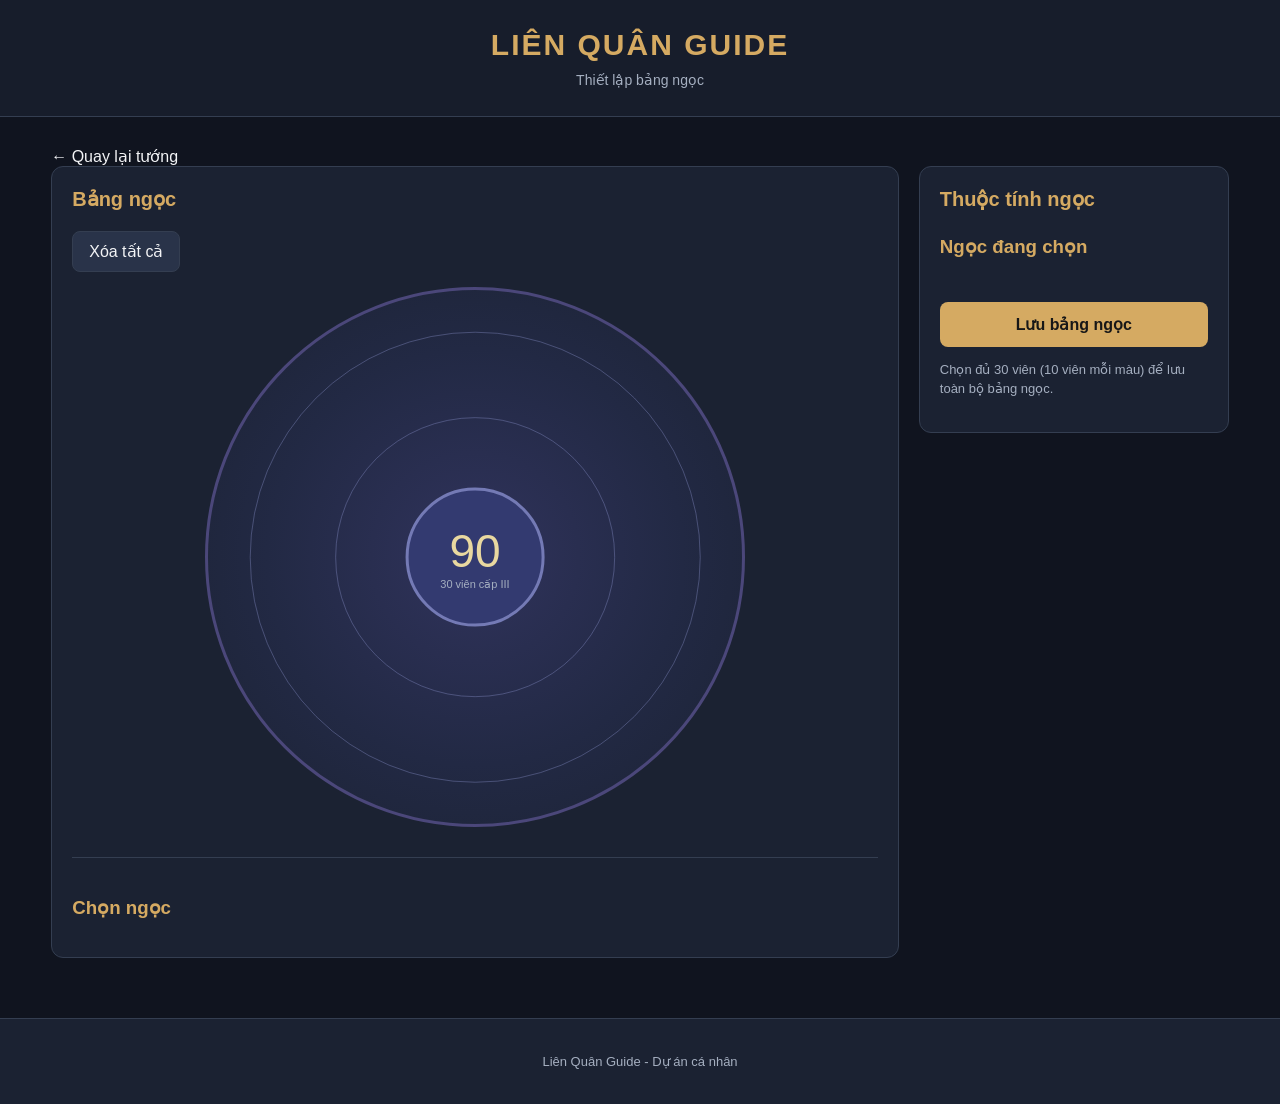
==== commit 197d3304: "." ====
--- a/arcana.html
+++ b/arcana.html
@@ -32,6 +32,7 @@
         <!-- Vòng tròn 30 viên ngọc -->
         <section class="arcana-board">
           <h2>Bảng ngọc</h2>
+          <button id="clear-arcana" type="button">Xóa tất cả</button>
 
           <div id="arcana-circle" class="arcana-circle">
             <div class="arcana-center">
@@ -56,6 +57,7 @@
           <div id="arcana-details"></div>
 
           <button id="save-arcana" type="button">Lưu bảng ngọc</button>
+          <p class="arcana-save-hint">Chọn đủ 30 viên (10 viên mỗi màu) để lưu toàn bộ bảng ngọc.</p>
 
           <p id="arcana-status" role="status"></p>
         </aside>
--- a/css/style.css
+++ b/css/style.css
@@ -2955,6 +2955,7 @@
   margin-top: 0;
 }
 
+#clear-arcana,
 #cancel-arcana {
   background: var(--surface-hover);
   color: var(--text);
@@ -2963,6 +2964,29 @@
 
 #cancel-arcana:hover {
   border-color: var(--primary);
+}
+
+#clear-arcana {
+  padding: 10px 16px;
+  border-radius: 8px;
+  cursor: pointer;
+}
+
+.arcana-slot.empty::after {
+  content: "+";
+  color: var(--gem-color);
+  font-size: 20px;
+}
+
+#save-arcana:disabled {
+  opacity: 0.5;
+  cursor: not-allowed;
+}
+
+.arcana-save-hint {
+  color: var(--muted);
+  font-size: 13px;
+  line-height: 1.5;
 }
 
 /* Nút Lưu / Hủy phép bổ trợ */
